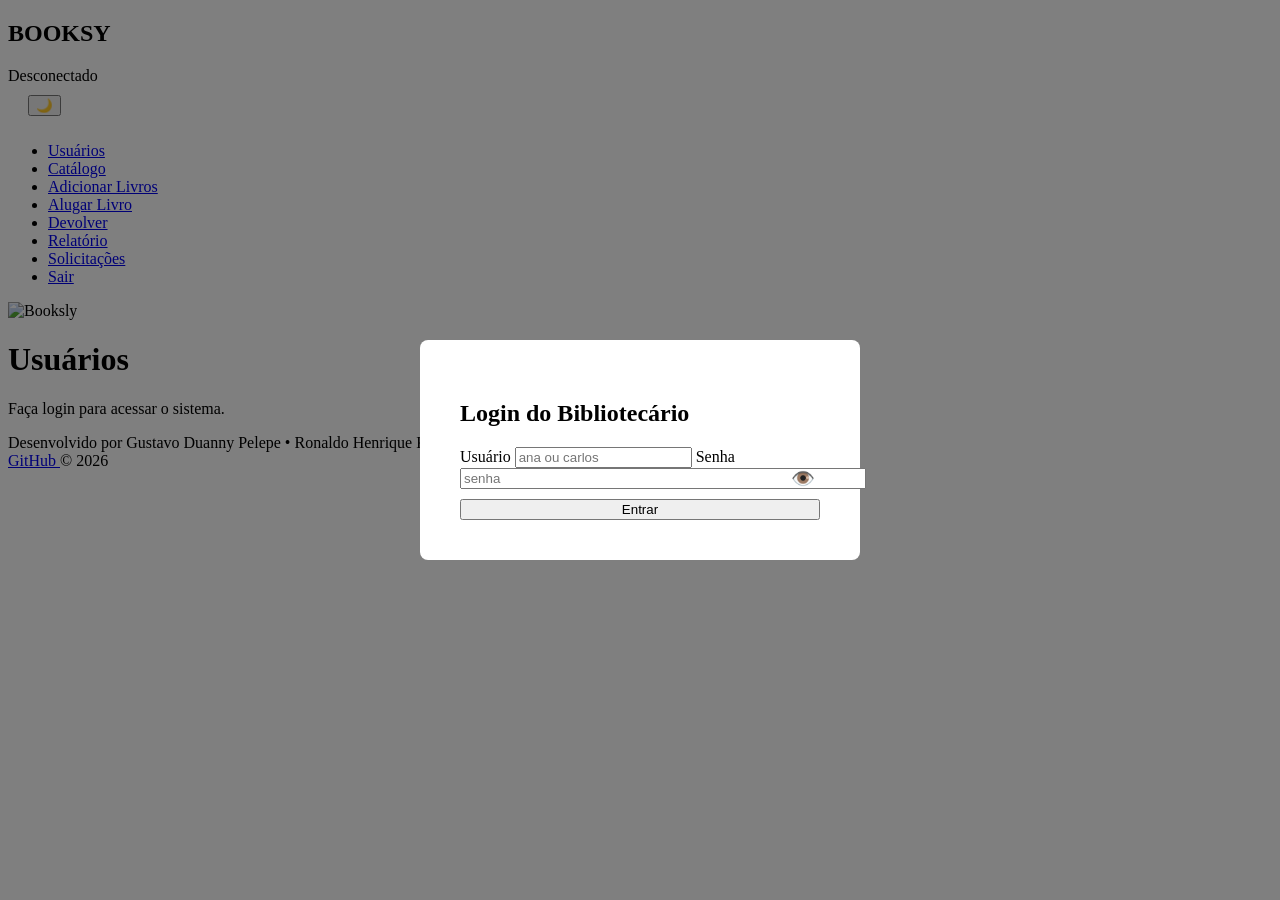
==== admin.html @ b5fba583 "User Interface Updates" ====
﻿<!DOCTYPE html>
<html lang="pt-br">
<head>
    <meta charset="UTF-8">
    <meta name="viewport" content="width=device-width, initial-scale=1.0">
    <title>Admin - Biblioteca</title>
    <link rel="stylesheet" href="static/css/style-admin.css">
    <link href="https://fonts.googleapis.com/css2?family=Inter:opsz,wght@14..32,400;14..32,500;14..32,600;14..32,700&display=swap" rel="stylesheet">
</head>
<body>
    <!-- MODAL DE LOGIN DO BIBLIOTECÁRIO -->
    <div id="login-modal" style="position:fixed; inset:0; background:rgba(0,0,0,0.5); display:flex; align-items:center; justify-content:center; z-index:999;">
        <div style="background:#fff; padding:40px; border-radius:8px; max-width:360px; width:100%;">
            <h2>Login do Bibliotecário</h2>
            <form id="login-form">
                <label>Usuário</label>
                <input type="text" id="login-user" placeholder="ana ou carlos">
                <label>Senha</label>
                <div style="position: relative;">
                    <input type="password" id="login-pass" placeholder="senha" style="width: 100%; padding-right: 40px;">
                    <button type="button" onclick="toggleSenha('login-pass', this)" style="position: absolute; right: 5px; top: 50%; transform: translateY(-50%); background: transparent; border: none; cursor: pointer; font-size: 1.2rem; color: #666; padding: 0; width: auto;">👁️</button>
                </div>
                <button type="submit" style="width:100%; margin-top:10px;">Entrar</button>
            </form>
            <p id="login-error" style="color:#e74c3c; display:none; margin-top:10px;">Credenciais inválidas.</p>
        </div>
    </div>

    <!-- CONTAINER PRINCIPAL -->
    <div class="admin-container">
        <aside class="sidebar">
            <div class="sidebar-header">
                <h2>BOOKSY  </h2>
                <span class="user-name" id="admin-nome">Desconectado</span>
            </div>
            <div style="padding: 10px 20px; border-bottom: 1px solid var(--border-color);">
                <button id="tema-btn" class="tema-botao-sidebar" title="Alternar tema">🌙</button>
            </div>
            <nav class="sidebar-nav">
                <ul>
                    <li><a href="#" data-section="usuarios" class="active">Usuários</a></li>
                    <li><a href="#" data-section="catalogo">Catálogo</a></li> <!-- agora é o editar livros -->
                    <li><a href="#" data-section="adicionar-livros">Adicionar Livros</a></li>
                    <li><a href="#" data-section="alugar">Alugar Livro</a></li>
                    <li><a href="#" data-section="devolver">Devolver</a></li>
                    <li><a href="#" data-section="relatorio">Relatório</a></li>
                    <li><a href="#" data-section="solicitacoes">Solicitações</a></li>
                    <li><a href="#" id="logout-btn">Sair</a></li>
                </ul>
            </nav>
        </aside>

        <!-- CONTEÚDO PRINCIPAL -->
        <main class="main-content">
            <header class="topbar">
                <div class="topbar-left">
                    <!-- LOGO BOOKSLY -->
                    <div class="logo-topbar-admin">
                        <img src="static/src/avatares/logo.png" alt="Booksly">
                    </div>
                </div>
                <div class="topbar-right">
                    <h1 id="section-title">Usuários</h1>
                </div>
                <div class="topbar-actions">
                    <!-- espaço para futuros botões -->
                </div>
            </header>
            <div class="content-area" id="content-area">
                <!-- O conteúdo será renderizado pelo JS -->
            </div>
        </main>
    </div>

    <!-- FOOTER -->
    <footer class="site-footer">
        <div class="footer-content">
            <div class="footer-dev">
                <span>Desenvolvido por</span>
                <span class="dev-name">Gustavo Duanny Pelepe</span>
                <span class="separator">•</span>
                <span class="dev-name">Ronaldo Henrique Karas</span>
                <span class="separator">•</span>
                <span class="dev-name">Douglas Becker</span>
            </div>
            <div class="footer-github">
                <a href="https://github.com/ronaldokaras/sistema-biblioteca-grupo" target="_blank">
                    <span class="github-icon"></span> GitHub
                </a>
                <span class="footer-year">© 2026</span>
            </div>
        </div>
    </footer>

    <div id="notificacao" class="notificacao" style="display:none;"></div>

    <script src="https://cdn.jsdelivr.net/npm/dexie@3.2.3/dist/dexie.js"></script>
    <script src="static/js/utils.js"></script>
    <script src="static/js/db.js"></script>
    <script src="static/js/admin-app.js"></script>
</body>
</html>
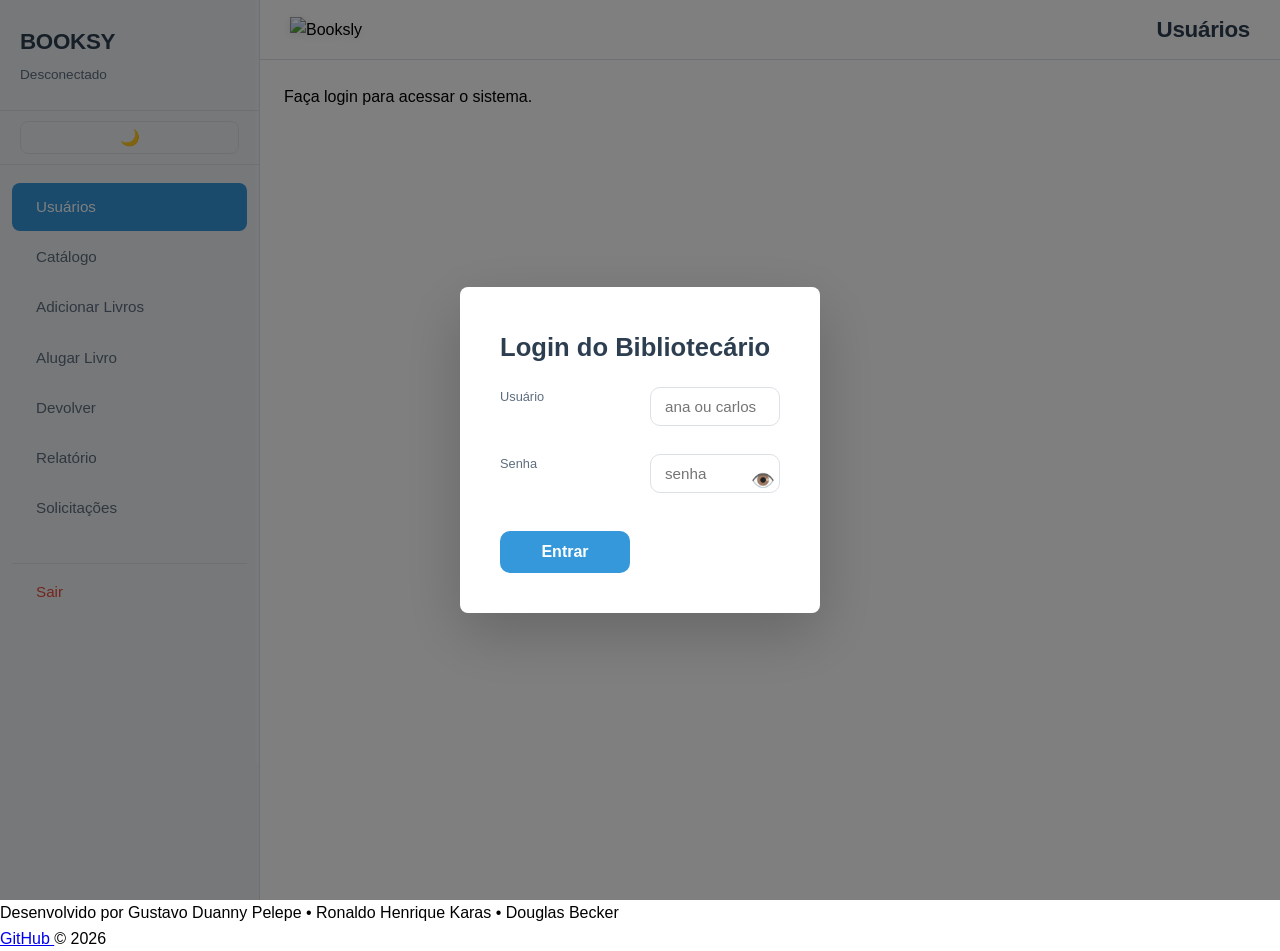
==== commit 45f1f0f0: "Clean up code" ====
--- a/admin.html
+++ b/admin.html
@@ -63,11 +63,9 @@
                     <h1 id="section-title">Usuários</h1>
                 </div>
                 <div class="topbar-actions">
-                    <!-- espaço para futuros botões -->
                 </div>
             </header>
             <div class="content-area" id="content-area">
-                <!-- O conteúdo será renderizado pelo JS -->
             </div>
         </main>
     </div>
--- a/static/css/style-admin.css
+++ b/static/css/style-admin.css
@@ -0,0 +1,556 @@
+/* RESET E BASE */
+* {
+    margin: 0;
+    padding: 0;
+    box-sizing: border-box;
+}
+
+body {
+    font-family: 'Inter', -apple-system, BlinkMacSystemFont, 'Segoe UI', Roboto, sans-serif;
+    -webkit-font-smoothing: antialiased;
+    -moz-osx-font-smoothing: grayscale;
+    background: var(--bg-main);
+    height: 100vh;
+    margin: 0;
+    overflow: hidden;
+    line-height: 1.6;
+}
+
+/* ===== TEMAS ===== */
+:root {
+    --bg-sidebar: #f0f2f5;
+    --bg-main: #ffffff;
+    --bg-card: #ffffff;
+    --text-primary: #2c3e50;
+    --text-secondary: #5d6d7e;
+    --border-color: #dce1e6;
+    --shadow: 0 2px 6px rgba(0,0,0,0.06);
+    --hover-bg: #f0f2f5;
+    --table-header: #f0f2f5;
+    --input-bg: #ffffff;
+    --input-border: #dce1e6;
+    --btn-primary: #3498db;
+    --btn-primary-hover: #2980b9;
+    --btn-danger: #e74c3c;
+    --btn-danger-hover: #c0392b;
+    --notif-bg: #2ecc71;
+    --notif-error: #e74c3c;
+}
+
+body.tema-escuro {
+    --bg-sidebar: #1e272e;
+    --bg-main: #2f3640;
+    --bg-card: #353b48;
+    --text-primary: #f5f6fa;
+    --text-secondary: #dcdde1;
+    --border-color: #4a4f5a;
+    --shadow: 0 2px 6px rgba(0,0,0,0.4);
+    --hover-bg: #3d4451;
+    --table-header: #3d4451;
+    --input-bg: #2f3640;
+    --input-border: #4a4f5a;
+    --btn-primary: #3498db;
+    --btn-primary-hover: #5dade2;
+    --btn-danger: #e74c3c;
+    --btn-danger-hover: #ec7063;
+    --notif-bg: #27ae60;
+    --notif-error: #e74c3c;
+}
+
+/* ===== ESTRUTURA ===== */
+.admin-container {
+    display: flex;
+    height: 100vh;
+    width: 100%;
+    overflow: hidden;
+}
+
+/* ===== SIDEBAR ===== */
+.sidebar {
+    width: 260px;
+    min-width: 260px;
+    background: var(--bg-sidebar);
+    color: var(--text-primary);
+    display: flex;
+    flex-direction: column;
+    flex-shrink: 0;
+    border-right: 1px solid var(--border-color);
+    height: 100vh;
+    overflow-y: auto;
+}
+
+.sidebar-header {
+    padding: 24px 20px;
+    border-bottom: 1px solid var(--border-color);
+}
+.sidebar-header h2 {
+    font-weight: 600;
+    font-size: 1.4rem;
+    letter-spacing: -0.3px;
+}
+.sidebar-header .user-name {
+    color: var(--text-secondary);
+    font-size: 0.85rem;
+    display: block;
+    margin-top: 4px;
+}
+
+.sidebar-nav {
+    flex: 1;
+    padding: 16px 0;
+}
+.sidebar-nav ul {
+    list-style: none;
+    padding: 0;
+    margin: 0;
+}
+.sidebar-nav li {
+    margin-bottom: 2px;
+}
+.sidebar-nav a {
+    display: block;
+    padding: 12px 24px;
+    margin: 2px 12px;
+    border-radius: 8px;
+    color: var(--text-secondary);
+    text-decoration: none;
+    font-size: 0.95rem;
+    font-weight: 500;
+    transition: all 0.2s;
+}
+.sidebar-nav a:hover {
+    background: var(--hover-bg);
+    color: var(--text-primary);
+}
+.sidebar-nav a.active {
+    background: var(--btn-primary);
+    color: #fff;
+}
+
+.sidebar-nav #logout-btn {
+    margin-top: 30px;
+    border-top: 1px solid var(--border-color);
+    padding-top: 16px;
+    color: var(--btn-danger);
+}
+.sidebar-nav #logout-btn:hover {
+    background: var(--hover-bg);
+    color: var(--btn-danger-hover);
+}
+
+.tema-botao-sidebar {
+    background: transparent;
+    border: 1px solid var(--border-color);
+    border-radius: 8px;
+    padding: 6px 16px;
+    font-size: 1rem;
+    cursor: pointer;
+    transition: background 0.2s;
+    color: var(--text-primary);
+    width: 100%;
+    text-align: center;
+}
+.tema-botao-sidebar:hover {
+    background: var(--hover-bg);
+}
+
+/* ===== MAIN CONTENT ===== */
+.main-content {
+    flex: 1;
+    display: flex;
+    flex-direction: column;
+    background: var(--bg-main);
+    height: 100vh;
+    overflow: hidden;
+    min-width: 0;
+}
+
+/* ===== TOPBAR ===== */
+.topbar {
+    display: flex;
+    justify-content: space-between;
+    align-items: center;
+    padding: 0 30px;
+    height: 60px;
+    background: var(--bg-main);
+    border-bottom: 1px solid var(--border-color);
+    flex-shrink: 0;
+}
+.topbar-left {
+    display: flex;
+    align-items: center;
+    gap: 16px;
+    flex: 1;
+}
+.topbar-right {
+    display: flex;
+    align-items: center;
+    justify-content: flex-end;
+    flex: 1;
+}
+.topbar-actions {
+    display: flex;
+    align-items: center;
+    gap: 12px;
+}
+.logo-topbar-admin img {
+    height: 100%;
+    width: auto;
+    max-height: 60px;
+    display: block;
+    filter: drop-shadow(0 2px 4px rgba(0, 0, 0, 0.1));
+    transition: filter 0.3s ease;
+}
+body.tema-escuro .logo-topbar-admin img {
+    filter: drop-shadow(0 2px 8px rgba(255, 255, 255, 0.2));
+}
+.topbar h1 {
+    margin: 0;
+    font-size: 1.4rem;
+    font-weight: 600;
+    color: var(--text-primary);
+    letter-spacing: -0.3px;
+}
+
+/* ===== CONTENT AREA ===== */
+.content-area {
+    flex: 1;
+    padding: 24px;
+    overflow-y: auto;
+    background: var(--bg-main);
+}
+
+/* ===== CARDS ===== */
+.card {
+    background: var(--bg-card);
+    border-radius: 16px;
+    padding: 24px;
+    box-shadow: 0 4px 12px rgba(0,0,0,0.04);
+    margin-bottom: 24px;
+    border: 1px solid var(--border-color);
+    transition: box-shadow 0.3s ease;
+}
+.card:hover {
+    box-shadow: 0 8px 24px rgba(0,0,0,0.08);
+}
+.card h3 {
+    font-size: 1.2rem;
+    font-weight: 600;
+    color: var(--text-primary);
+    margin: 0 0 16px 0;
+    border-bottom: 1px solid var(--border-color);
+    padding-bottom: 10px;
+    letter-spacing: -0.2px;
+}
+
+/* ===== TABELAS ===== */
+table {
+    width: 100%;
+    border-collapse: collapse;
+    font-size: 0.9rem;
+}
+table th {
+    background: var(--table-header);
+    padding: 12px 16px;
+    font-weight: 600;
+    text-transform: uppercase;
+    font-size: 0.75rem;
+    letter-spacing: 0.5px;
+    text-align: left;
+}
+table td {
+    padding: 12px 16px;
+    border-bottom: 1px solid var(--border-color);
+    color: var(--text-primary);
+}
+table tr:hover td {
+    background: var(--hover-bg);
+}
+
+/* Tabela de usuários */
+.tabela-usuarios {
+    width: 100%;
+    border-collapse: collapse;
+    font-size: 0.9rem;
+}
+.tabela-usuarios th {
+    background: var(--table-header);
+    padding: 12px 16px;
+    font-weight: 600;
+    text-transform: uppercase;
+    font-size: 0.75rem;
+    letter-spacing: 0.5px;
+    border-bottom: 2px solid var(--border-color);
+}
+.tabela-usuarios td {
+    padding: 12px 16px;
+    border-bottom: 1px solid var(--border-color);
+    color: var(--text-primary);
+    vertical-align: middle;
+}
+.tabela-usuarios tr:hover td {
+    background: var(--hover-bg);
+}
+.tabela-usuarios td:last-child {
+    white-space: nowrap;
+}
+.tabela-usuarios td:last-child button {
+    padding: 4px 12px;
+    font-size: 0.75rem;
+    border-radius: 6px;
+    border: none;
+    cursor: pointer;
+    transition: all 0.2s;
+}
+.tabela-usuarios td:last-child button:hover {
+    transform: translateY(-1px);
+}
+
+/* ===== STATUS ===== */
+.status-ativo {
+    color: #27ae60;
+    font-weight: 600;
+}
+.status-devolvido {
+    color: var(--text-secondary);
+}
+
+/* ===== FORMULÁRIOS ===== */
+form {
+    display: grid;
+    grid-template-columns: 1fr 1fr;
+    gap: 16px 20px;
+}
+form .full-width {
+    grid-column: 1 / -1;
+}
+label {
+    font-weight: 500;
+    font-size: 0.85rem;
+    color: var(--text-primary);
+    display: block;
+    margin-bottom: 4px;
+}
+input, select, textarea {
+    width: 100%;
+    padding: 10px 14px;
+    border: 1.5px solid var(--input-border);
+    border-radius: 10px;
+    font-size: 0.95rem;
+    background: var(--input-bg);
+    color: var(--text-primary);
+    transition: border-color 0.2s, box-shadow 0.2s;
+}
+input:focus, select:focus, textarea:focus {
+    border-color: var(--btn-primary);
+    outline: none;
+    box-shadow: 0 0 0 3px rgba(52, 152, 219, 0.15);
+}
+
+/* ===== BOTÕES ===== */
+button {
+    background: var(--btn-primary);
+    color: #fff;
+    border: none;
+    padding: 10px 20px;
+    border-radius: 10px;
+    font-size: 0.9rem;
+    font-weight: 600;
+    cursor: pointer;
+    transition: all 0.2s;
+}
+button:hover {
+    background: var(--btn-primary-hover);
+    transform: translateY(-2px);
+    box-shadow: 0 4px 12px rgba(52, 152, 219, 0.3);
+}
+button.secundario {
+    background: var(--text-secondary);
+}
+button.secundario:hover {
+    background: #7f8c8d;
+}
+button.perigo {
+    background: var(--btn-danger);
+}
+button.perigo:hover {
+    background: var(--btn-danger-hover);
+}
+.botoes-acao {
+    margin-top: 15px;
+    display: flex;
+    gap: 10px;
+}
+
+/* ===== NOTIFICAÇÃO ===== */
+.notificacao {
+    position: fixed;
+    top: 20px;
+    right: 20px;
+    background: var(--notif-bg);
+    color: #fff;
+    padding: 14px 24px;
+    border-radius: 10px;
+    box-shadow: 0 4px 16px rgba(0,0,0,0.2);
+    z-index: 999;
+    font-weight: 500;
+    animation: slideDown 0.3s ease;
+}
+.notificacao.erro {
+    background: var(--notif-error);
+}
+@keyframes slideDown {
+    from { opacity: 0; transform: translateY(-20px); }
+    to { opacity: 1; transform: translateY(0); }
+}
+
+/* ===== VALIDAÇÃO ===== */
+.msg-validacao {
+    font-size: 0.75rem;
+    margin-top: 2px;
+    display: block;
+    min-height: 1em;
+}
+
+/* ===== LOGIN MODAL ===== */
+#login-modal {
+    position: fixed;
+    inset: 0;
+    background: rgba(0,0,0,0.5);
+    display: flex;
+    align-items: center;
+    justify-content: center;
+    z-index: 999;
+}
+#login-modal > div {
+    background: #fff;
+    padding: 40px;
+    border-radius: 20px;
+    max-width: 360px;
+    width: 100%;
+    box-shadow: 0 20px 60px rgba(0,0,0,0.2);
+}
+#login-modal h2 {
+    font-weight: 600;
+    font-size: 1.6rem;
+    margin: 0 0 20px 0;
+    color: #2c3e50;
+}
+#login-modal label {
+    font-size: 0.8rem;
+    font-weight: 500;
+    color: #5d6d7e;
+    display: block;
+    margin-bottom: 4px;
+}
+#login-modal input {
+    width: 100%;
+    padding: 10px 14px;
+    border: 1.5px solid #dce1e6;
+    border-radius: 10px;
+    font-size: 0.95rem;
+    margin-bottom: 12px;
+}
+#login-modal input:focus {
+    border-color: #3498db;
+    outline: none;
+    box-shadow: 0 0 0 3px rgba(52,152,219,0.15);
+}
+#login-modal button[type="submit"] {
+    width: 100%;
+    margin-top: 8px;
+    background: #3498db;
+    color: #fff;
+    border: none;
+    padding: 12px;
+    border-radius: 10px;
+    font-weight: 600;
+    font-size: 1rem;
+    cursor: pointer;
+    transition: all 0.2s;
+}
+#login-modal button[type="submit"]:hover {
+    background: #2980b9;
+    transform: translateY(-2px);
+    box-shadow: 0 4px 12px rgba(52,152,219,0.3);
+}
+#login-error {
+    color: #e74c3c;
+    display: none;
+    margin-top: 12px;
+}
+
+/* ===== RESPONSIVO ===== */
+@media (max-width: 768px) {
+    .sidebar {
+        width: 200px;
+        min-width: 200px;
+    }
+    .sidebar-header h2 {
+        font-size: 1.1rem;
+    }
+    .content-area {
+        padding: 16px;
+    }
+    form {
+        grid-template-columns: 1fr;
+    }
+    .topbar {
+        padding: 0 16px;
+        flex-wrap: wrap;
+        gap: 8px;
+    }
+    .logo-topbar-admin img {
+        height: 30px;
+    }
+    .topbar h1 {
+        font-size: 1.1rem;
+    }
+}
+
+@media (max-width: 480px) {
+    .sidebar {
+        width: 160px;
+        min-width: 160px;
+    }
+    .sidebar-nav a {
+        padding: 8px 14px;
+        font-size: 0.85rem;
+    }
+    .sidebar-header {
+        padding: 16px;
+    }
+    .sidebar-header h2 {
+        font-size: 0.95rem;
+    }
+    .logo-topbar-admin img {
+        height: 24px;
+    }
+    .topbar h1 {
+        font-size: 0.95rem;
+    }
+}
+
+/* ===== PESQUISA ===== */
+#pesquisa-catalogo {
+    transition: border-color 0.2s, box-shadow 0.2s;
+}
+#pesquisa-catalogo:focus {
+    border-color: var(--btn-primary);
+    outline: none;
+    box-shadow: 0 0 0 3px rgba(52,152,219,0.2);
+}
+#btn-limpar-pesquisa:hover {
+    opacity: 0.85;
+}
+
+.sidebar-nav #logout-btn {
+    border-top: 1px solid var(--border-color);
+    border-radius: 0 !important;
+    margin-top: 30px;
+    padding-top: 16px;
+}
+
+.sidebar-nav #logout-btn {
+    border-radius: 0 !important;
+}
